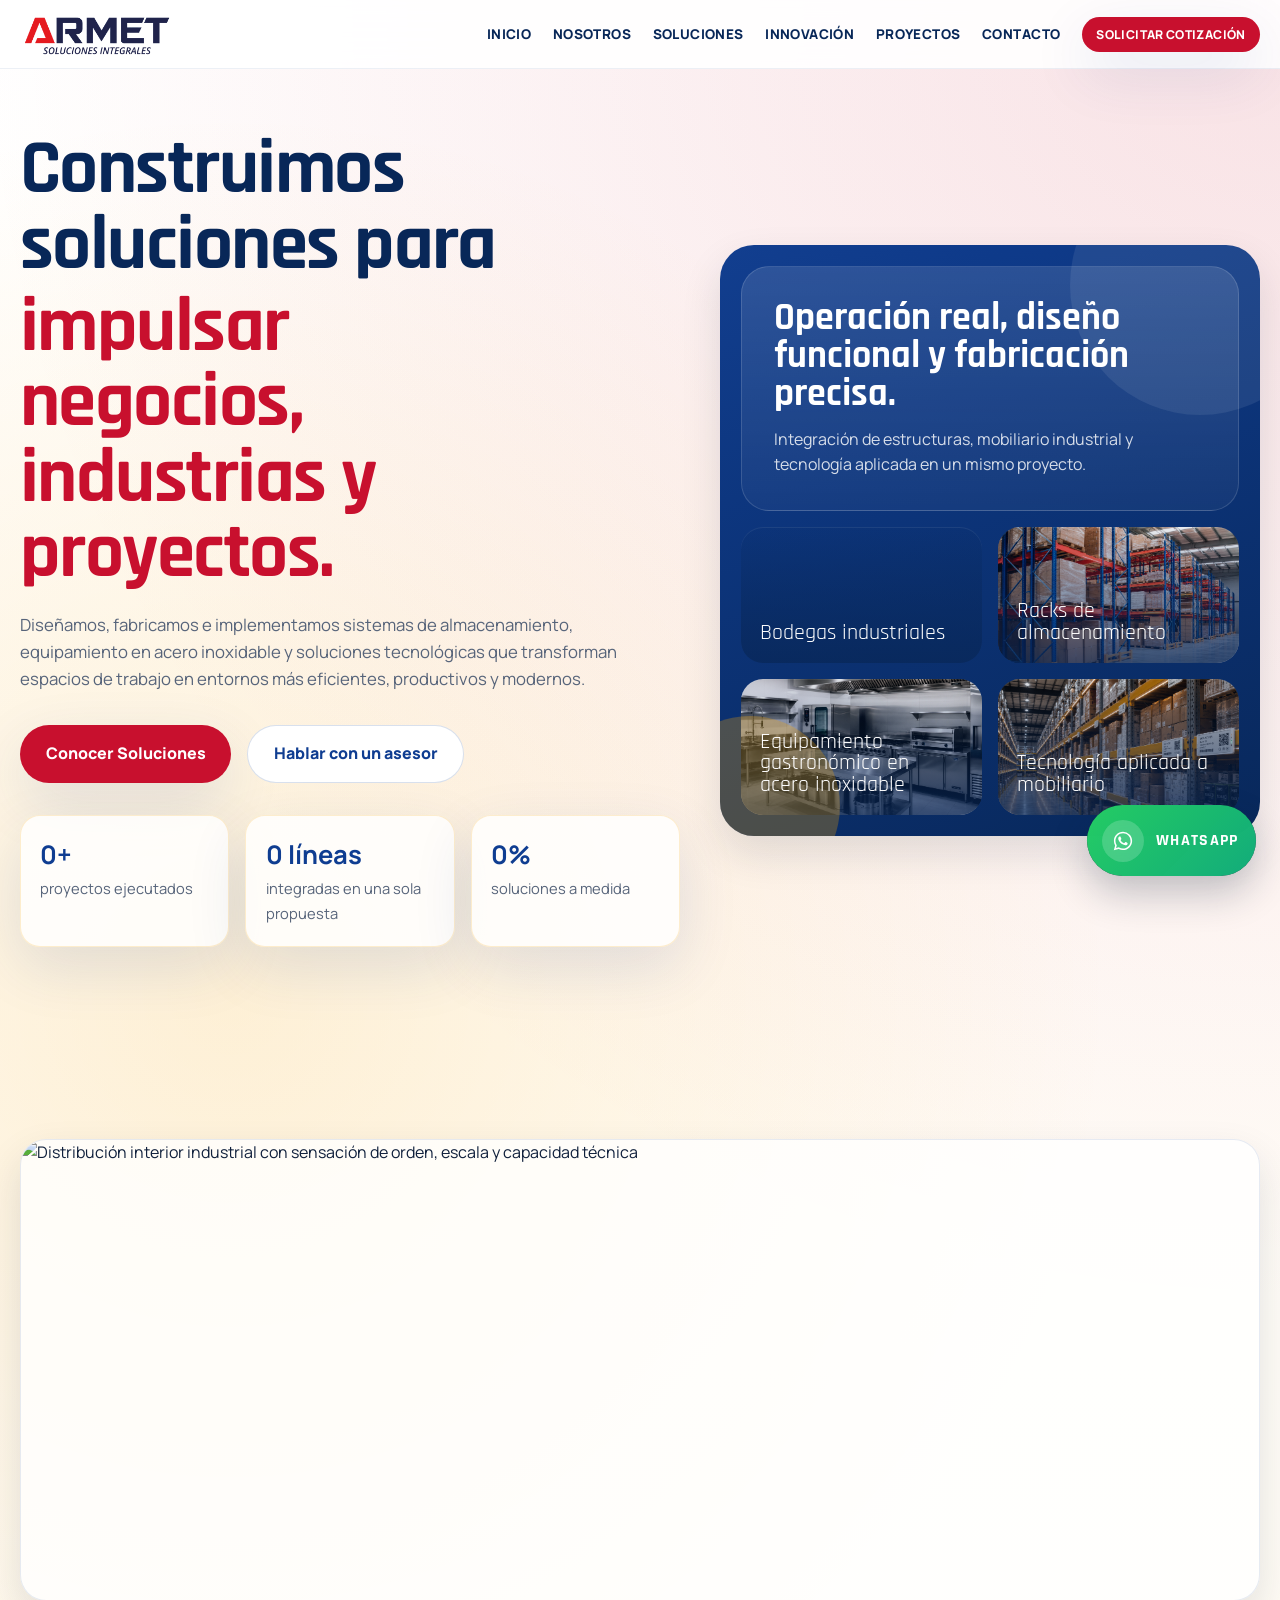
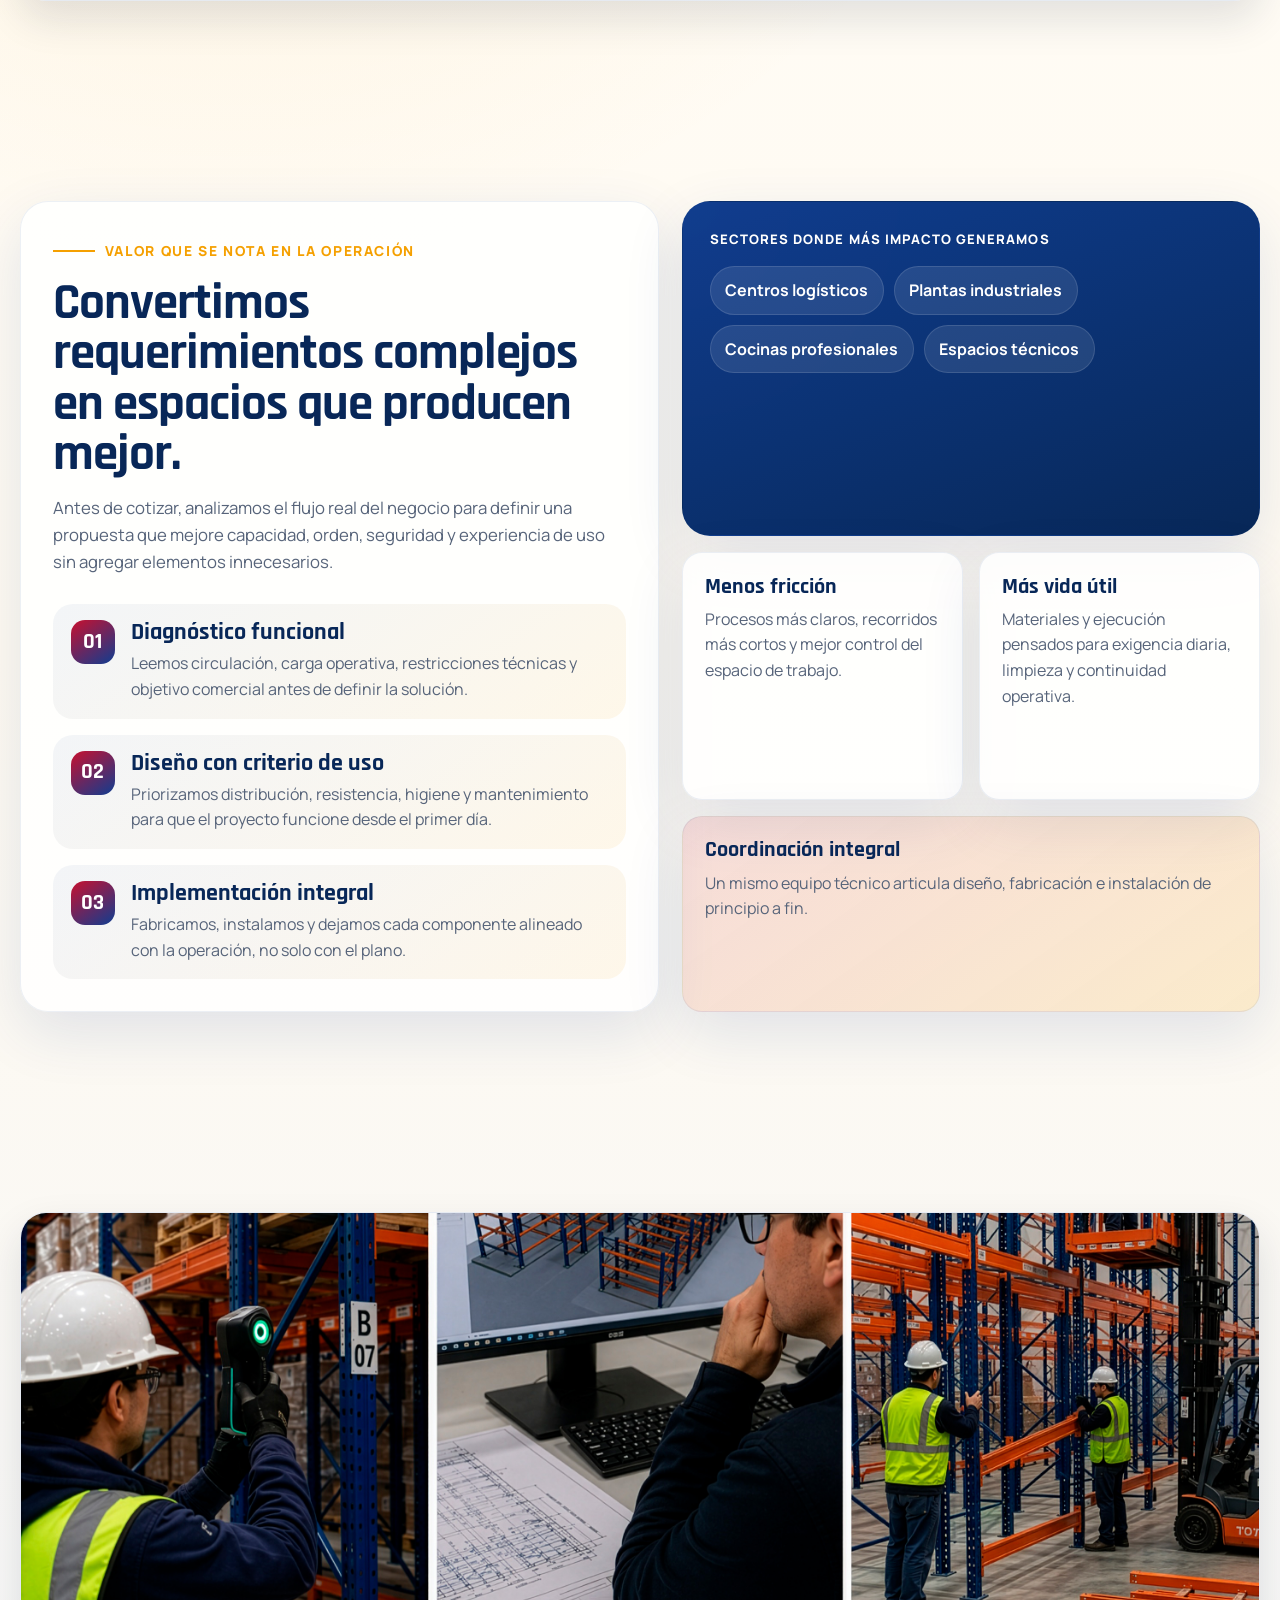
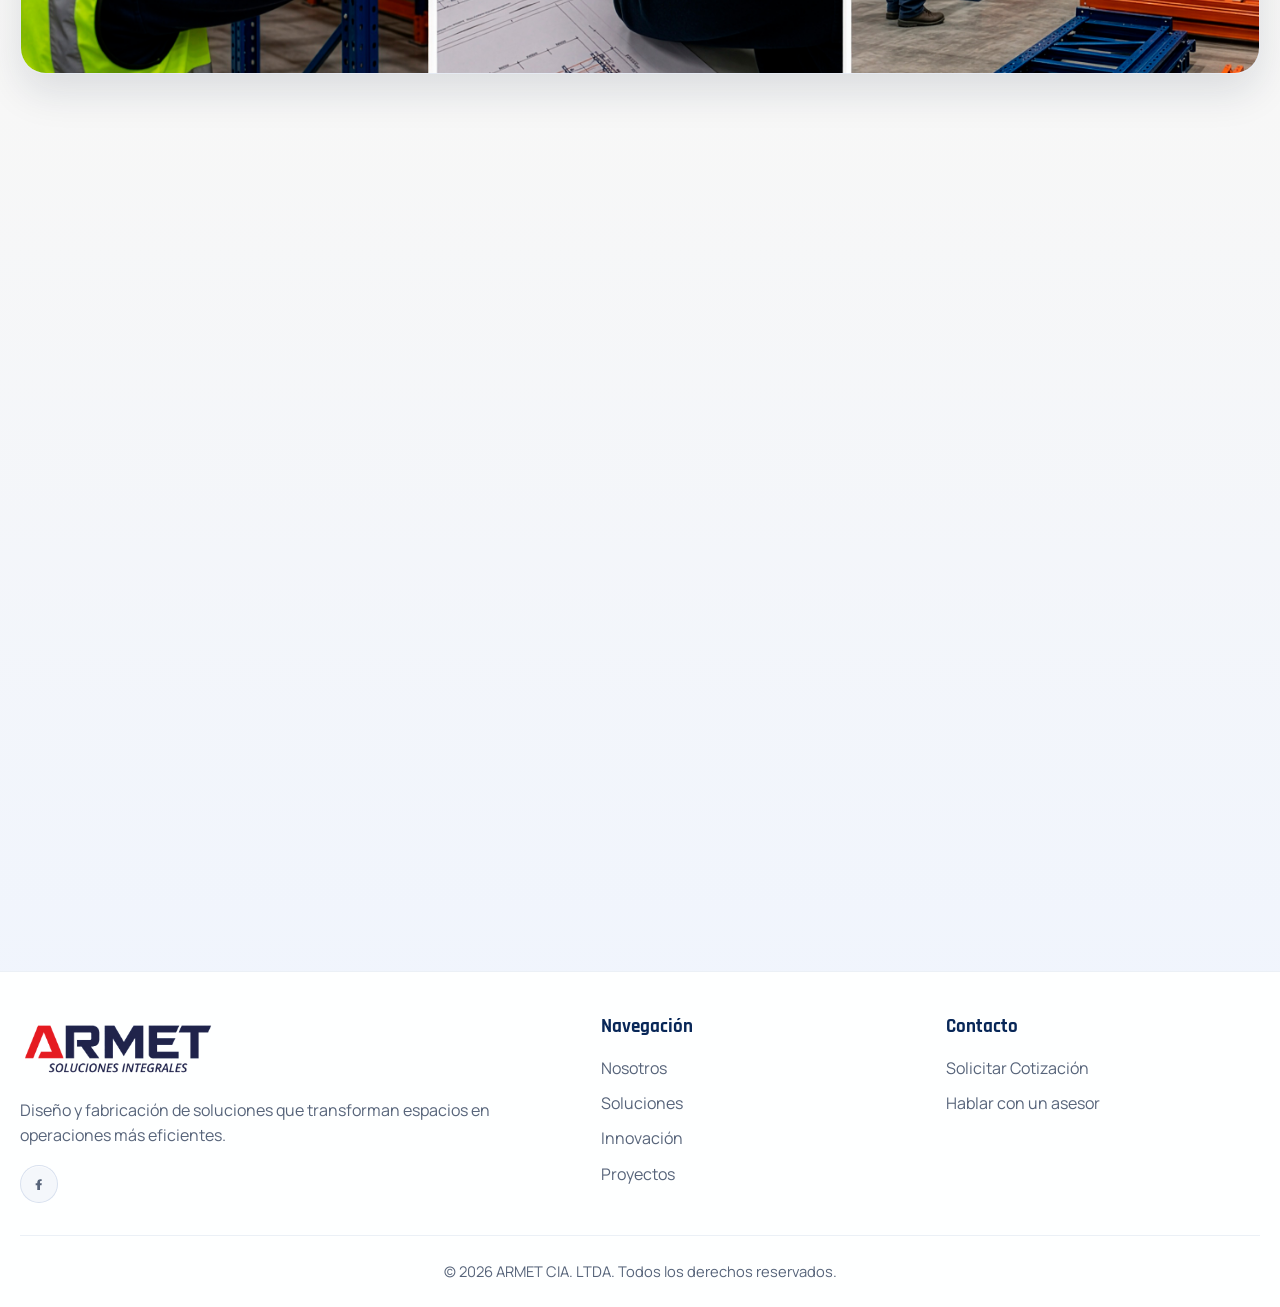
==== inicio/index.html @ e467735e "Move home to /inicio/ and redirect root - Move index.html to inicio/index.html (clean URL /inicio/) " ====
<!DOCTYPE html>
<html lang="es">
<head>
    <meta charset="UTF-8">
    <meta name="viewport" content="width=device-width, initial-scale=1.0">
    <meta name="description" content="ARMET CIA. LTDA. desarrolla soluciones integrales en metalmecánica, acero inoxidable, almacenamiento industrial y tecnología aplicada.">
    <title>ARMET CIA. LTDA. | Soluciones integrales para industria y negocios</title>
    <link rel="stylesheet" href="../css/styles.css?v=4">
    <link rel="preconnect" href="https://fonts.googleapis.com">
    <link rel="preconnect" href="https://fonts.gstatic.com" crossorigin>
    <link href="https://fonts.googleapis.com/css2?family=Manrope:wght@400;500;600;700;800&family=Rajdhani:wght@600;700&display=swap" rel="stylesheet">
</head>
<body>
    <nav class="navbar" id="navbar">
        <div class="container">
            <div class="nav-content">
                <a href="#inicio" class="logo-mark" aria-label="Ir al inicio de ARMET">
                    <img src="../logos/logotipo-armet-transparente.png" alt="Logo de ARMET" class="logo-image">
                </a>
                <button class="menu-toggle" id="menuToggle" aria-label="Abrir menú">
                    <span></span>
                    <span></span>
                    <span></span>
                </button>
                <ul class="nav-links" id="navLinks">
                    <li><a href="#inicio">Inicio</a></li>
                    <li><a href="../nosotros.html">Nosotros</a></li>
                    <li><a href="../soluciones.html">Soluciones</a></li>
                    <li><a href="../innovacion.html">Innovación</a></li>
                    <li><a href="../proyectos.html">Proyectos</a></li>
                    <li><a href="../contacto.html">Contacto</a></li>
                    <li><a href="../contacto.html" class="btn-contact">Solicitar Cotización</a></li>
                </ul>
            </div>
        </div>
    </nav>

    <main>
        <section class="hero" id="inicio">
            <div class="hero-grid container">
                <div class="hero-copy reveal-up">
                    <h1 class="hero-title">
                        <span class="hero-title-lead">Construimos soluciones para</span>
                        <span class="hero-title-detail">impulsar negocios, industrias y proyectos.</span>
                    </h1>
                    <p class="hero-subtitle">
                        Diseñamos, fabricamos e implementamos sistemas de almacenamiento, equipamiento en acero inoxidable y soluciones tecnológicas que transforman espacios de trabajo en entornos más eficientes, productivos y modernos.
                    </p>
                    <div class="hero-buttons">
                        <a href="../soluciones.html" class="btn btn-primary">Conocer Soluciones</a>
                        <a href="../contacto.html" class="btn btn-secondary">Hablar con un asesor</a>
                    </div>
                    <div class="hero-metrics">
                        <article class="metric-card">
                            <strong class="metric-value" data-target="120" data-prefix="" data-suffix="+">0+</strong>
                            <span>proyectos ejecutados</span>
                        </article>
                        <article class="metric-card">
                            <strong class="metric-value" data-target="4" data-prefix="" data-suffix=" líneas">0 líneas</strong>
                            <span>integradas en una sola propuesta</span>
                        </article>
                        <article class="metric-card">
                            <strong class="metric-value" data-target="100" data-prefix="" data-suffix="%">0%</strong>
                            <span>soluciones a medida</span>
                        </article>
                    </div>
                </div>
                <div class="hero-visual reveal-up">
                    <div class="hero-frame hero-frame-main">
                        <h2>Operación real, diseño funcional y fabricación precisa.</h2>
                        <p>Integración de estructuras, mobiliario industrial y tecnología aplicada en un mismo proyecto.</p>
                    </div>
                    <div class="hero-collage">
                        <article class="hero-card hero-card-image hero-card-bodega">
                            <span>Bodegas industriales</span>
                        </article>
                        <article class="hero-card hero-card-image hero-card-rack">
                            <span>Racks de almacenamiento</span>
                        </article>
                        <article class="hero-card hero-card-image hero-card-gastronomico">
                            <span>Equipamiento gastronómico en acero inoxidable</span>
                        </article>
                        <article class="hero-card hero-card-image hero-card-tecnologia">
                            <span>Tecnología aplicada a mobiliario</span>
                        </article>
                    </div>
                </div>
            </div>
        </section>

        <section class="section-shell">
            <div class="container">
                <figure class="content-image-band reveal-up">
                    <img src="../images home/distribucion-interior-industrial.jpg" alt="Distribución interior industrial con sensación de orden, escala y capacidad técnica">
                </figure>
            </div>
        </section>

        <section class="section-shell impact-section">
            <div class="container impact-layout">
                <div class="impact-copy reveal-up">
                    <p class="eyebrow">Valor que se nota en la operación</p>
                    <h2 class="section-title">Convertimos requerimientos complejos en espacios que producen mejor.</h2>
                    <p class="section-subtitle">
                        Antes de cotizar, analizamos el flujo real del negocio para definir una propuesta que mejore capacidad, orden, seguridad y experiencia de uso sin agregar elementos innecesarios.
                    </p>

                    <div class="impact-steps">
                        <article class="impact-step">
                            <span>01</span>
                            <div>
                                <h3>Diagnóstico funcional</h3>
                                <p>Leemos circulación, carga operativa, restricciones técnicas y objetivo comercial antes de definir la solución.</p>
                            </div>
                        </article>
                        <article class="impact-step">
                            <span>02</span>
                            <div>
                                <h3>Diseño con criterio de uso</h3>
                                <p>Priorizamos distribución, resistencia, higiene y mantenimiento para que el proyecto funcione desde el primer día.</p>
                            </div>
                        </article>
                        <article class="impact-step">
                            <span>03</span>
                            <div>
                                <h3>Implementación integral</h3>
                                <p>Fabricamos, instalamos y dejamos cada componente alineado con la operación, no solo con el plano.</p>
                            </div>
                        </article>
                    </div>
                </div>

                <div class="impact-panel reveal-up">
                    <div class="impact-panel-card impact-panel-main">
                        <p class="impact-kicker">Sectores donde más impacto generamos</p>
                        <div class="impact-tags">
                            <span>Centros logísticos</span>
                            <span>Plantas industriales</span>
                            <span>Cocinas profesionales</span>
                            <span>Espacios técnicos</span>
                        </div>
                    </div>

                    <div class="impact-mini-grid">
                        <article class="impact-mini-card">
                            <strong>Menos fricción</strong>
                            <p>Procesos más claros, recorridos más cortos y mejor control del espacio de trabajo.</p>
                        </article>
                        <article class="impact-mini-card">
                            <strong>Más vida útil</strong>
                            <p>Materiales y ejecución pensados para exigencia diaria, limpieza y continuidad operativa.</p>
                        </article>
                        <article class="impact-mini-card accent-card">
                            <strong>Coordinación integral</strong>
                            <p>Un mismo equipo técnico articula diseño, fabricación e instalación de principio a fin.</p>
                        </article>
                    </div>
                </div>
            </div>
        </section>

        <section class="section-shell">
            <div class="container">
                <figure class="content-image-band reveal-up">
                    <img src="../images home/proceso-tecnico.jpg" alt="Secuencia visual del proceso técnico con levantamiento, diseño e instalación industrial">
                </figure>
            </div>
        </section>

        <section class="contact" id="contacto">
            <div class="container contact-layout">
                <div class="contact-panel reveal-up">
                    <p class="eyebrow light">Contacto</p>
                    <h2 class="section-title light">Solicita una cotización para tu proyecto.</h2>
                    <div class="contact-items">
                        <div class="contact-item">
                            <strong>Asesoría técnica</strong>
                            <span>Levantamiento, propuesta y acompañamiento especializado.</span>
                        </div>
                        <div class="contact-item">
                            <strong>Correo</strong>
                            <a href="mailto:facturacion@armetpro.com">facturacion@armetpro.com</a>
                        </div>
                        <div class="contact-item">
                            <strong>Celular</strong>
                            <span>+593 98 284 6567 | Lun a Vie, 08:00 - 18:00</span>
                        </div>
                    </div>
                </div>
                <form class="contact-form reveal-up" id="contactForm" data-recipient-email="facturacion@armetpro.com">
                    <div class="form-group">
                        <input type="text" id="name" name="name" placeholder="Nombre completo" required>
                    </div>
                    <div class="form-group">
                        <input type="email" id="email" name="email" placeholder="Correo corporativo" required>
                    </div>
                    <div class="form-group">
                        <input type="text" id="company" name="company" placeholder="Empresa o industria" required>
                    </div>
                    <div class="form-group">
                        <select id="service" name="service" required>
                            <option value="">Tipo de solución requerida</option>
                            <option value="metalmecanica">Metalmecánica industrial</option>
                            <option value="acero">Acero inoxidable</option>
                            <option value="almacenamiento">Almacenamiento industrial</option>
                            <option value="tecnologia">Tecnología aplicada</option>
                            <option value="integral">Proyecto integral</option>
                        </select>
                    </div>
                    <div class="form-group">
                        <textarea id="message" name="message" rows="5" placeholder="Cuéntanos qué necesitas optimizar en tu operación" required></textarea>
                    </div>
                    <button type="submit" class="btn btn-primary btn-full">Solicitar Cotización</button>
                </form>
            </div>
        </section>
    </main>

    <footer class="footer">
        <div class="container footer-content">
            <div>
                <a href="../inicio/" class="logo-mark footer-logo" aria-label="Ir al inicio de ARMET">
                    <img src="../logos/logotipo-armet-transparente.png" alt="Logo de ARMET" class="logo-image logo-image-footer">
                </a>
                <p>Diseño y fabricación de soluciones que transforman espacios en operaciones más eficientes.</p>
                <div class="footer-socials" aria-label="Redes sociales ARMET">
                    <a class="footer-social" aria-label="Facebook" title="Facebook" href="https://www.facebook.com/profile.php?id=61558070046248" target="_blank" rel="noopener noreferrer">
                        <svg viewBox="0 0 24 24" aria-hidden="true"><path d="M13.5 21v-7h2.3l.4-3h-2.7V9.1c0-.9.3-1.6 1.6-1.6H16V4.8c-.3 0-.9-.1-1.8-.1-3 0-4.8 1.8-4.8 5.1V11H7v3h2.4v7h4.1Z"/></svg>
                    </a>
                </div>
            </div>
            <div>
                <h4>Navegación</h4>
                <ul>
                    <li><a href="../nosotros.html">Nosotros</a></li>
                    <li><a href="../soluciones.html">Soluciones</a></li>
                    <li><a href="../innovacion.html">Innovación</a></li>
                    <li><a href="../proyectos.html">Proyectos</a></li>
                </ul>
            </div>
            <div>
                <h4>Contacto</h4>
                <ul>
                    <li><a href="../contacto.html">Solicitar Cotización</a></li>
                    <li><a href="../contacto.html">Hablar con un asesor</a></li>
                </ul>
            </div>
        </div>
        <div class="container footer-bottom">
            <p>© 2026 ARMET CIA. LTDA. Todos los derechos reservados.</p>
        </div>
    </footer>

    <a href="https://wa.me/593982846567?text=Hola%20ARMET,%20quiero%20m%C3%A1s%20informaci%C3%B3n." class="whatsapp-float" aria-label="Escribir a ARMET por WhatsApp" target="_blank" rel="noopener noreferrer">
        <span class="whatsapp-float__icon" aria-hidden="true">
            <svg viewBox="0 0 24 24"><path d="M19.05 4.94A9.9 9.9 0 0 0 12.02 2C6.54 2 2.08 6.45 2.08 11.93c0 1.75.46 3.47 1.34 4.98L2 22l5.23-1.37a9.9 9.9 0 0 0 4.78 1.22h.01c5.48 0 9.94-4.46 9.94-9.94 0-2.66-1.03-5.16-2.91-6.97Zm-7.03 15.23h-.01a8.23 8.23 0 0 1-4.2-1.15l-.3-.18-3.1.81.83-3.02-.2-.31a8.24 8.24 0 0 1-1.28-4.39c0-4.56 3.71-8.27 8.28-8.27 2.2 0 4.26.85 5.81 2.4a8.15 8.15 0 0 1 2.42 5.87c0 4.57-3.72 8.28-8.25 8.28Zm4.54-6.19c-.25-.13-1.47-.73-1.7-.81-.23-.08-.4-.12-.56.12-.17.25-.65.81-.8.98-.15.17-.3.19-.56.06-.25-.13-1.08-.4-2.06-1.27-.76-.68-1.27-1.52-1.42-1.78-.15-.25-.02-.39.11-.52.11-.11.25-.29.38-.44.12-.15.17-.25.25-.42.08-.17.04-.31-.02-.44-.06-.12-.56-1.35-.77-1.86-.2-.48-.41-.41-.56-.42h-.48c-.17 0-.44.06-.67.31-.23.25-.88.86-.88 2.1 0 1.23.9 2.43 1.02 2.6.13.17 1.76 2.68 4.27 3.76.6.26 1.07.42 1.44.54.61.19 1.16.16 1.6.1.49-.07 1.47-.6 1.68-1.17.21-.58.21-1.08.15-1.18-.06-.1-.23-.17-.48-.29Z"/></svg>
        </span>
        <span class="whatsapp-float__label">WhatsApp</span>
    </a>

    <script src="../js/script.js"></script>
</body>
</html>
---- css/styles.css ----
:root {
    --primary-red: #c8102e;
    --primary-red-dark: #941125;
    --primary-blue: #0f3d91;
    --primary-blue-dark: #082758;
    --accent-gold: #f5a000;
    --accent-gold-soft: #ffd167;
    --white: #ffffff;
    --ice: #f5f8ff;
    --surface: #fff4da;
    --line: #d8e0ef;
    --text-main: #10203c;
    --text-soft: #57647a;
    --shadow-soft: 0 20px 60px rgba(15, 61, 145, 0.12);
    --shadow-card: 0 18px 40px rgba(16, 32, 60, 0.12);
    --radius-xl: 28px;
    --radius-lg: 20px;
    --radius-md: 14px;
    --max-width: 1240px;
    --transition: 220ms ease;
}

* {
    box-sizing: border-box;
    margin: 0;
    padding: 0;
}

html {
    scroll-behavior: smooth;
}

body {
    font-family: 'Manrope', sans-serif;
    color: var(--text-main);
    background:
        radial-gradient(circle at top right, rgba(200, 16, 46, 0.12), transparent 28%),
        radial-gradient(circle at 18% 22%, rgba(245, 160, 0, 0.14), transparent 24%),
        linear-gradient(180deg, #ffffff 0%, #fffaf0 50%, #eef4ff 100%);
    line-height: 1.6;
    overflow-x: hidden;
}

a {
    color: inherit;
    text-decoration: none;
}

button,
input,
select,
textarea {
    font: inherit;
}

ul {
    list-style: none;
}

.container {
    width: min(var(--max-width), calc(100% - 2.5rem));
    margin: 0 auto;
}

.navbar {
    position: sticky;
    top: 0;
    z-index: 1000;
    background: rgba(255, 255, 255, 0.9);
    backdrop-filter: blur(16px);
    border-bottom: 1px solid rgba(15, 61, 145, 0.08);
    transition: box-shadow var(--transition), background var(--transition);
}

.navbar.scrolled {
    box-shadow: 0 12px 30px rgba(8, 39, 88, 0.08);
}

.nav-content {
    display: flex;
    align-items: center;
    justify-content: space-between;
    padding: 0.45rem 0;
    gap: 2rem;
}

.logo-mark {
    display: inline-flex;
    align-items: center;
    flex-shrink: 0;
    overflow: visible;
}

.logo-image {
    display: block;
    width: 154px;
    height: 54px;
    object-fit: contain;
    object-position: center;
    margin: 0;
}

.nav-links {
    display: flex;
    align-items: center;
    gap: 1.35rem;
}

.nav-links a {
    font-size: 0.84rem;
    font-weight: 800;
    color: var(--primary-blue-dark);
    text-transform: uppercase;
    letter-spacing: 0.03em;
    line-height: 1.1;
}

.nav-links a:hover {
    color: var(--primary-blue);
}

.btn-contact {
    padding: 0.56rem 0.9rem;
    background: var(--primary-red);
    color: var(--white) !important;
    border-radius: 999px;
    box-shadow: var(--shadow-soft);
    font-size: 0.76rem !important;
}

.btn-contact:hover {
    background: var(--primary-red-dark);
}

.menu-toggle {
    display: none;
    border: 0;
    background: transparent;
    cursor: pointer;
    padding: 0.3rem;
}

.menu-toggle span {
    display: block;
    width: 26px;
    height: 2px;
    margin: 5px 0;
    background: var(--primary-blue-dark);
    transition: transform var(--transition), opacity var(--transition);
}

.hero {
    padding: 4rem 0 5rem;
}

.page-hero {
    padding: 5rem 0 2rem;
}

.page-hero-grid {
    display: grid;
    grid-template-columns: minmax(0, 1fr) minmax(280px, 0.5fr);
    gap: 1.5rem;
    align-items: center;
}

.page-hero-text {
    max-width: 62ch;
    color: var(--text-soft);
    font-size: 1.08rem;
}

.page-hero-aside {
    display: flex;
    justify-content: flex-end;
}

.page-badge-card {
    max-width: 320px;
    padding: 1.5rem;
    border-radius: var(--radius-xl);
    background: linear-gradient(155deg, var(--primary-blue-dark), var(--primary-blue));
    color: var(--white);
    box-shadow: var(--shadow-card);
}

.page-badge-card strong {
    display: block;
    margin-bottom: 0.6rem;
    font-family: 'Rajdhani', sans-serif;
    font-size: 1.5rem;
    line-height: 1;
}

.page-badge-card span {
    color: rgba(255, 255, 255, 0.84);
}

.about-standalone {
    padding-top: 2.5rem;
}

.values-grid {
    display: grid;
    grid-template-columns: repeat(3, minmax(0, 1fr));
    gap: 1.2rem;
}

.business-grid {
    display: grid;
    gap: 1.4rem;
}

.business-card {
    display: grid;
    grid-template-columns: minmax(280px, 0.9fr) minmax(0, 1.1fr);
    gap: 1.3rem;
    align-items: stretch;
    padding: 1.2rem;
    border-radius: var(--radius-xl);
    background: rgba(255, 255, 255, 0.82);
    border: 1px solid rgba(15, 61, 145, 0.08);
    box-shadow: var(--shadow-soft);
}

.business-media {
    min-height: 280px;
    border-radius: 22px;
    background-size: cover;
    background-position: center;
    position: relative;
    overflow: hidden;
}

.business-media::before {
    content: '';
    position: absolute;
    inset: 0;
    background: linear-gradient(180deg, rgba(8, 39, 88, 0.06), rgba(8, 39, 88, 0.68));
}

.business-media-almacenaje {
    background-image: url('../images home/bodegaje-industrial.jpg');
}

.business-media-gastro {
    background-image: url('../images home/equipamiento-gastronomico.jpg');
}

.business-media-tech {
    display: flex;
    align-items: flex-end;
    padding: 1.4rem;
    background:
        linear-gradient(160deg, rgba(15, 61, 145, 0.94), rgba(8, 39, 88, 0.96)),
        radial-gradient(circle at top left, rgba(245, 160, 0, 0.24), transparent 35%),
        var(--primary-blue-dark);
}

.business-media-tech span {
    position: relative;
    z-index: 1;
    color: var(--white);
    font-family: 'Rajdhani', sans-serif;
    font-size: 1.8rem;
    line-height: 1;
}

.business-copy {
    padding: 1rem 0.4rem;
}

.business-copy h2 {
    font-family: 'Rajdhani', sans-serif;
    font-size: 2.2rem;
    line-height: 0.98;
    color: var(--primary-blue-dark);
    margin-bottom: 0.9rem;
}

.business-copy p {
    color: var(--text-soft);
}

.detail-label {
    margin-top: 1rem;
    margin-bottom: 0.3rem;
    font-size: 0.82rem;
    font-weight: 800;
    letter-spacing: 0.08em;
    text-transform: uppercase;
    color: var(--primary-red);
}

.detail-text {
    color: var(--text-main);
    font-weight: 600;
}

.business-message {
    margin-top: 0.2rem;
    padding: 0.95rem 1rem;
    border-radius: 16px;
    background: linear-gradient(145deg, rgba(15, 61, 145, 0.08), rgba(200, 16, 46, 0.08));
    color: var(--primary-blue-dark);
    font-weight: 800;
}

.business-list {
    display: grid;
    grid-template-columns: repeat(2, minmax(0, 1fr));
    gap: 0.8rem 1rem;
    margin-top: 1.2rem;
}

.business-list li {
    position: relative;
    padding-left: 1rem;
    color: var(--text-main);
    font-weight: 700;
}

.business-list li::before {
    content: '';
    position: absolute;
    left: 0;
    top: 0.62rem;
    width: 7px;
    height: 7px;
    border-radius: 999px;
    background: var(--primary-red);
}

.process-section {
    background: linear-gradient(180deg, rgba(255, 250, 240, 0.9), rgba(238, 244, 255, 0.9));
}

.process-layout {
    display: grid;
    grid-template-columns: minmax(0, 0.9fr) minmax(0, 1.1fr);
    gap: 1.4rem;
    align-items: start;
}

.process-timeline {
    display: grid;
    grid-template-columns: repeat(2, minmax(0, 1fr));
    gap: 1rem;
}

.process-line-item {
    display: grid;
    grid-template-columns: auto 1fr;
    gap: 0.9rem;
    align-items: center;
    padding: 1rem 1.1rem;
    border-radius: 18px;
    background: rgba(255, 255, 255, 0.82);
    border: 1px solid rgba(15, 61, 145, 0.08);
    box-shadow: var(--shadow-soft);
}

.process-line-item span {
    width: 42px;
    height: 42px;
    display: grid;
    place-items: center;
    border-radius: 14px;
    background: linear-gradient(145deg, var(--primary-red), var(--primary-blue));
    color: var(--white);
    font-family: 'Rajdhani', sans-serif;
    font-size: 1.4rem;
    font-weight: 700;
}

.process-line-item p {
    color: var(--text-main);
    font-weight: 700;
}

.impact-section {
    padding-top: 1rem;
    padding-bottom: 4.5rem;
}

.impact-layout {
    display: grid;
    grid-template-columns: minmax(0, 1.05fr) minmax(320px, 0.95fr);
    gap: 1.4rem;
    align-items: stretch;
}

.impact-copy,
.impact-panel-card,
.impact-mini-card {
    background: rgba(255, 255, 255, 0.84);
    border: 1px solid rgba(15, 61, 145, 0.08);
    box-shadow: var(--shadow-soft);
}

.impact-copy {
    padding: 2rem;
    border-radius: var(--radius-xl);
}

.impact-copy .section-subtitle {
    max-width: 58ch;
}

.impact-steps {
    display: grid;
    gap: 1rem;
    margin-top: 1.8rem;
}

.impact-step {
    display: grid;
    grid-template-columns: auto 1fr;
    gap: 1rem;
    align-items: start;
    padding: 1rem 1.1rem;
    border-radius: 20px;
    background: linear-gradient(145deg, rgba(15, 61, 145, 0.05), rgba(245, 160, 0, 0.08));
}

.impact-step span {
    width: 44px;
    height: 44px;
    display: grid;
    place-items: center;
    border-radius: 14px;
    background: linear-gradient(145deg, var(--primary-red), var(--primary-blue));
    color: var(--white);
    font-family: 'Rajdhani', sans-serif;
    font-size: 1.35rem;
    font-weight: 700;
}

.impact-step h3 {
    font-family: 'Rajdhani', sans-serif;
    font-size: 1.5rem;
    line-height: 1;
    color: var(--primary-blue-dark);
    margin-bottom: 0.45rem;
}

.impact-step p,
.impact-panel-main p,
.impact-mini-card p {
    color: var(--text-soft);
}

.impact-panel {
    display: grid;
    gap: 1rem;
}

.impact-panel-card {
    padding: 1.7rem;
    border-radius: var(--radius-xl);
}

.impact-panel-main {
    background:
        linear-gradient(160deg, rgba(15, 61, 145, 0.96), rgba(8, 39, 88, 0.96)),
        radial-gradient(circle at top left, rgba(245, 160, 0, 0.24), transparent 35%),
        var(--primary-blue-dark);
    color: var(--white);
}

.impact-kicker {
    font-size: 0.82rem;
    font-weight: 800;
    text-transform: uppercase;
    letter-spacing: 0.08em;
    color: #ffffff !important;
    opacity: 1;
    text-shadow: 0 1px 0 rgba(0, 0, 0, 0.08);
    margin-bottom: 1rem;
}

.impact-tags {
    display: flex;
    flex-wrap: wrap;
    gap: 0.65rem;
}

.impact-tags span {
    display: inline-flex;
    align-items: center;
    justify-content: center;
    padding: 0.65rem 0.9rem;
    border-radius: 999px;
    background: rgba(255, 255, 255, 0.1);
    border: 1px solid rgba(255, 255, 255, 0.12);
    color: var(--white);
    font-weight: 700;
}

.impact-mini-grid {
    display: grid;
    grid-template-columns: 1fr 1fr;
    gap: 1rem;
}

.impact-mini-card {
    padding: 1.4rem;
    border-radius: var(--radius-lg);
}

.impact-mini-card strong {
    display: block;
    margin-bottom: 0.55rem;
    font-family: 'Rajdhani', sans-serif;
    font-size: 1.4rem;
    line-height: 1;
    color: var(--primary-blue-dark);
}

.impact-mini-card.accent-card {
    grid-column: 1 / -1;
    background: linear-gradient(145deg, rgba(200, 16, 46, 0.12), rgba(245, 160, 0, 0.16));
}

.hero-grid {
    display: grid;
    grid-template-columns: minmax(0, 1.1fr) minmax(360px, 0.9fr);
    gap: 2.5rem;
    align-items: center;
}

.eyebrow {
    display: inline-flex;
    align-items: center;
    gap: 0.6rem;
    margin-bottom: 1rem;
    color: var(--accent-gold);
    font-size: 0.86rem;
    text-transform: uppercase;
    letter-spacing: 0.12em;
    font-weight: 800;
}

.eyebrow::before {
    content: '';
    width: 42px;
    height: 2px;
    background: currentColor;
}

.eyebrow.light {
    color: rgba(255, 255, 255, 0.85);
}

.hero-title,
.section-title {
    font-family: 'Rajdhani', sans-serif;
    font-weight: 700;
    line-height: 0.98;
    letter-spacing: -0.02em;
}

.hero-title-lead,
.hero-title-detail {
    display: block;
}

.hero-title-detail {
    margin-top: 0.45rem;
    max-width: 12ch;
    color: var(--primary-red);
}

.hero-title {
    font-size: clamp(3rem, 6vw, 5.6rem);
    max-width: 12ch;
    margin-bottom: 1.25rem;
    color: var(--primary-blue-dark);
}

.hero-subtitle,
.section-subtitle,
.about-copy p,
.innovation-text,
.contact-lead,
.project-content p,
.solution-card p {
    color: var(--text-soft);
    font-size: 1.05rem;
}

.hero-subtitle {
    max-width: 62ch;
    margin-bottom: 2rem;
}

.hero-buttons {
    display: flex;
    flex-wrap: wrap;
    gap: 1rem;
    margin-bottom: 2rem;
}

.btn {
    display: inline-flex;
    align-items: center;
    justify-content: center;
    min-height: 54px;
    padding: 0.95rem 1.6rem;
    border-radius: 999px;
    font-weight: 800;
    transition: transform var(--transition), box-shadow var(--transition), background var(--transition), color var(--transition);
}

.btn:hover {
    transform: translateY(-2px);
}

.btn-primary {
    background: var(--primary-red);
    color: var(--white);
    box-shadow: var(--shadow-soft);
    border: 0;
}

.btn-primary:hover {
    background: var(--primary-red-dark);
}

.btn-secondary {
    background: var(--white);
    color: var(--primary-blue);
    border: 1px solid rgba(15, 61, 145, 0.16);
}

.hero-metrics {
    display: grid;
    grid-template-columns: repeat(3, minmax(0, 1fr));
    gap: 1rem;
}

.metric-card {
    padding: 1.2rem;
    border-radius: var(--radius-lg);
    background: rgba(255, 255, 255, 0.84);
    border: 1px solid rgba(245, 160, 0, 0.18);
    box-shadow: var(--shadow-soft);
    transition: transform var(--transition), box-shadow var(--transition), border-color var(--transition);
}

.metric-card strong {
    display: block;
    font-size: 1.6rem;
    color: var(--primary-blue);
    transition: letter-spacing 180ms ease, opacity 180ms ease;
}

.metric-card span {
    color: var(--text-soft);
    font-size: 0.92rem;
}

.metric-card.is-rolling {
    transform: translateY(-2px);
    border-color: rgba(15, 61, 145, 0.18);
    box-shadow: 0 22px 40px rgba(15, 61, 145, 0.14);
}

.metric-card.is-rolling strong {
    letter-spacing: 0.04em;
    opacity: 0.96;
}

.metric-card.is-settled {
    border-color: rgba(245, 160, 0, 0.26);
}

.hero-visual {
    position: relative;
    padding: 1.3rem;
    border-radius: 34px;
    background:
        linear-gradient(160deg, rgba(15, 61, 145, 0.96), rgba(8, 39, 88, 0.96)),
        radial-gradient(circle at top left, rgba(245, 160, 0, 0.32), transparent 34%),
        var(--primary-blue);
    box-shadow: var(--shadow-card);
    overflow: hidden;
}

.hero-visual::before,
.hero-visual::after {
    content: '';
    position: absolute;
    border-radius: 50%;
    pointer-events: none;
}

.hero-visual::before {
    width: 260px;
    height: 260px;
    background: rgba(255, 255, 255, 0.08);
    top: -90px;
    right: -70px;
}

.hero-visual::after {
    width: 180px;
    height: 180px;
    background: rgba(245, 160, 0, 0.28);
    left: -60px;
    bottom: -60px;
}

.hero-frame {
    position: relative;
    padding: 2rem;
    border-radius: 28px;
    background: linear-gradient(180deg, rgba(255, 255, 255, 0.12), rgba(255, 255, 255, 0.04));
    border: 1px solid rgba(255, 255, 255, 0.14);
    margin-bottom: 1rem;
}

.frame-tag {
    display: inline-block;
    margin-bottom: 1rem;
    padding: 0.45rem 0.9rem;
    border-radius: 999px;
    background: rgba(245, 160, 0, 0.22);
    color: rgba(255, 255, 255, 0.92);
    font-size: 0.82rem;
    text-transform: uppercase;
    letter-spacing: 0.09em;
}

.hero-frame h2 {
    font-family: 'Rajdhani', sans-serif;
    font-size: clamp(2rem, 3vw, 2.8rem);
    line-height: 1;
    color: var(--white);
    margin-bottom: 0.8rem;
}

.hero-frame p {
    color: rgba(255, 255, 255, 0.82);
}

.hero-collage {
    display: grid;
    grid-template-columns: repeat(2, minmax(0, 1fr));
    gap: 1rem;
}

.hero-card {
    min-height: 136px;
    padding: 1.2rem;
    display: flex;
    align-items: end;
    position: relative;
    border-radius: 22px;
    font-family: 'Rajdhani', sans-serif;
    font-size: 1.35rem;
    line-height: 1;
    overflow: hidden;
    box-shadow: inset 0 1px 0 rgba(255, 255, 255, 0.08);
}

.hero-card span {
    position: relative;
    z-index: 1;
}

.hero-card-image {
    color: var(--white);
    background-size: cover;
    background-position: center;
}

.hero-card-image::before {
    content: '';
    position: absolute;
    inset: 0;
    background: linear-gradient(180deg, rgba(8, 39, 88, 0.08), rgba(8, 39, 88, 0.76));
}

.hero-card-bodega {
    background-image: url('../images home/soluciones-de-bodegaje.jpg');
}

.hero-card-rack {
    background-image: url('../images home/rack-de-almacenamiento.jpg');
}

.hero-card-gastronomico {
    background-image: url('../images home/equipamiento-gastronomico.jpg');
}

.hero-card-tecnologia {
    background-image: url('../images home/tecnologia-aplicada-mobiliario.png');
}

.tone-blue {
    background: linear-gradient(145deg, #194fb5, #0c2e6c);
    color: var(--white);
}

.tone-white {
    background: linear-gradient(145deg, #fffaf0, #ffd167);
    color: var(--primary-blue-dark);
}

.tone-red {
    background: linear-gradient(145deg, #ff1831, #c8102e);
    color: var(--white);
}

.tone-navy {
    background: linear-gradient(145deg, #10203c, #0a1323);
    color: var(--white);
}

.section-shell {
    padding: 5.5rem 0;
}

.image-placeholder-band {
    display: grid;
    gap: 0.45rem;
    justify-items: center;
    align-content: center;
    width: 100%;
    margin: 1.5rem 0;
    padding: 1.15rem 1.25rem;
    border-radius: 22px;
    border: 2px dashed rgba(16, 32, 60, 0.28);
    background: linear-gradient(180deg, #ffd85a 0%, #f5b400 100%);
    color: var(--primary-blue-dark);
    box-shadow: 0 16px 34px rgba(245, 160, 0, 0.2);
    text-align: center;
}

.image-placeholder-band--full {
    grid-column: 1 / -1;
}

.image-placeholder-band--media {
    min-height: 100%;
    height: 100%;
    margin: 0;
    border-radius: inherit;
    position: relative;
    z-index: 1;
}

.image-placeholder-label {
    font-family: 'Rajdhani', sans-serif;
    font-size: 1.05rem;
    font-weight: 800;
    letter-spacing: 0.14em;
    text-transform: uppercase;
}

.image-placeholder-reference {
    max-width: 62ch;
    font-size: 0.95rem;
    font-weight: 700;
    line-height: 1.45;
}

.content-image-band {
    margin: 1.5rem 0;
    border-radius: 26px;
    overflow: hidden;
    border: 1px solid rgba(15, 61, 145, 0.1);
    box-shadow: var(--shadow-card);
    background: rgba(255, 255, 255, 0.78);
}

.content-image-band img {
    display: block;
    width: 100%;
    height: clamp(280px, 42vw, 460px);
    object-fit: cover;
    object-position: center;
}

.content-image-band.content-image-band--contain img {
    height: auto;
    object-fit: contain;
    background: rgba(255, 255, 255, 0.94);
}

.section-header {
    margin-bottom: 2rem;
}

.section-title {
    font-size: clamp(2.2rem, 4vw, 4rem);
    color: var(--primary-blue-dark);
    margin-bottom: 1rem;
}

.section-title.light {
    color: var(--white);
}

.about-grid {
    display: grid;
    grid-template-columns: 1.05fr 1fr 0.8fr;
    gap: 1.5rem;
    align-items: stretch;
}

.about-copy,
.about-panel,
.solution-card,
.project-card,
.contact-form {
    background: rgba(255, 255, 255, 0.82);
    border: 1px solid rgba(15, 61, 145, 0.08);
    backdrop-filter: blur(10px);
    box-shadow: var(--shadow-soft);
}

.about-copy,
.about-panel {
    border-radius: var(--radius-xl);
    padding: 2rem;
}

.about-copy p + p {
    margin-top: 1rem;
}

.about-panel {
    position: relative;
    overflow: hidden;
}

.about-stripe {
    position: absolute;
    inset: 0 auto 0 0;
    width: 10px;
    background: linear-gradient(180deg, var(--primary-red), var(--accent-gold), var(--primary-blue));
}

.about-list {
    display: grid;
    gap: 1rem;
    padding-left: 1rem;
}

.about-list li {
    position: relative;
    padding-left: 1.2rem;
    color: var(--text-main);
    font-weight: 700;
}

.about-list li::before {
    content: '';
    position: absolute;
    left: 0;
    top: 0.65rem;
    width: 8px;
    height: 8px;
    border-radius: 999px;
    background: var(--accent-gold);
}

.solutions-grid {
    display: grid;
    grid-template-columns: repeat(4, minmax(0, 1fr));
    gap: 1.2rem;
}

.projects-grid {
    display: grid;
    grid-template-columns: repeat(3, minmax(0, 1fr));
    gap: 1.2rem;
}

.solution-card,
.project-card {
    border-radius: var(--radius-xl);
    padding: 1.8rem;
    transition: transform var(--transition), box-shadow var(--transition);
}

.solution-card:hover,
.project-card:hover {
    transform: translateY(-6px);
    box-shadow: var(--shadow-card);
}

.solution-icon {
    width: 58px;
    height: 58px;
    display: grid;
    place-items: center;
    border-radius: 18px;
    background: linear-gradient(145deg, rgba(245, 160, 0, 0.18), rgba(15, 61, 145, 0.12));
    color: var(--primary-red);
    font-family: 'Rajdhani', sans-serif;
    font-size: 1.45rem;
    font-weight: 700;
    margin-bottom: 1rem;
}

.solution-card h3,
.project-content h3,
.process-step h3 {
    font-family: 'Rajdhani', sans-serif;
    font-size: 1.7rem;
    line-height: 1;
    margin-bottom: 0.75rem;
    color: var(--primary-blue-dark);
}

.innovation {
    padding: 5.5rem 0;
    background:
    linear-gradient(135deg, rgba(200, 16, 46, 0.95), rgba(245, 160, 0, 0.85), rgba(15, 61, 145, 0.96)),
        var(--primary-blue);
}

.innovation-grid {
    display: grid;
    grid-template-columns: 0.95fr 1.05fr;
    gap: 2rem;
    align-items: start;
}

.innovation-text {
    color: rgba(255, 255, 255, 0.84);
}

.innovation-steps {
    display: grid;
    gap: 1rem;
}

.process-step {
    display: grid;
    grid-template-columns: auto 1fr;
    gap: 1rem;
    align-items: start;
    padding: 1.3rem;
    border-radius: 22px;
    background: rgba(255, 255, 255, 0.12);
    border: 1px solid rgba(255, 255, 255, 0.14);
}

.process-step span {
    width: 46px;
    height: 46px;
    display: grid;
    place-items: center;
    border-radius: 14px;
    background: rgba(255, 255, 255, 0.18);
    color: var(--white);
    font-family: 'Rajdhani', sans-serif;
    font-size: 1.6rem;
    font-weight: 700;
}

.process-step h3,
.process-step p {
    color: var(--white);
}

.project-image {
    min-height: 220px;
    border-radius: 22px;
    margin-bottom: 1.25rem;
    padding: 1rem;
    display: flex;
    align-items: flex-start;
    justify-content: flex-end;
}

.project-one {
    background:
        linear-gradient(160deg, rgba(16, 32, 60, 0.16), rgba(16, 32, 60, 0.46)),
        linear-gradient(135deg, #dce7fb, #88a8e6);
}

.project-two {
    background:
        linear-gradient(160deg, rgba(16, 32, 60, 0.12), rgba(16, 32, 60, 0.36)),
        linear-gradient(135deg, #f9d5db, #d36b7b);
}

.project-three {
    background:
        linear-gradient(160deg, rgba(16, 32, 60, 0.16), rgba(16, 32, 60, 0.5)),
        linear-gradient(135deg, #c9d8f8, #3567c1);
}

.project-page-grid {
    display: grid;
    gap: 1.5rem;
}

.project-showcase {
    padding: 1.4rem;
    border-radius: var(--radius-xl);
    background: rgba(255, 255, 255, 0.82);
    border: 1px solid rgba(15, 61, 145, 0.08);
    box-shadow: var(--shadow-soft);
}

.project-showcase-head {
    margin-bottom: 1.2rem;
}

.project-showcase-head .section-title {
    margin-bottom: 0;
}

.project-gallery-strip {
    display: grid;
    grid-template-columns: repeat(3, minmax(0, 1fr));
    gap: 0.9rem;
    margin-bottom: 1.1rem;
}

.project-gallery-item {
    min-height: 180px;
    height: 180px;
    border-radius: 18px;
    background-size: cover;
    background-position: center;
    overflow: hidden;
    box-shadow: inset 0 1px 0 rgba(255, 255, 255, 0.08);
}

.project-gallery-item--media {
    margin: 0;
    height: 180px;
    background: rgba(255, 255, 255, 0.9);
    border: 1px solid rgba(15, 61, 145, 0.08);
    box-shadow: var(--shadow-soft);
}

.project-gallery-item--media img {
    display: block;
    width: 100%;
    height: 100%;
    object-fit: cover;
    object-position: center;
}

.project-gallery-alt {
    filter: saturate(1.15) brightness(0.98);
}

.project-detail-card {
    padding: 1rem 1.1rem;
    border-radius: 18px;
    background: linear-gradient(180deg, rgba(255, 255, 255, 0.78), rgba(246, 248, 253, 0.92));
    border: 1px solid rgba(15, 61, 145, 0.08);
}

.project-checklist {
    display: grid;
    gap: 0.85rem;
    margin: 0 0 1rem;
    padding: 0;
    list-style: none;
}

.project-checklist li {
    position: relative;
    padding-left: 1.6rem;
    color: var(--text-main);
    font-weight: 600;
}

.project-checklist li::before {
    content: '✓';
    position: absolute;
    left: 0;
    top: 0;
    color: var(--accent-gold);
    font-weight: 800;
}

.vision-layout {
    display: grid;
    grid-template-columns: minmax(0, 1fr) minmax(320px, 0.85fr);
    gap: 1.4rem;
    align-items: start;
}

.vision-panel,
.why-card,
.project-cta-card {
    background: rgba(255, 255, 255, 0.82);
    border: 1px solid rgba(15, 61, 145, 0.08);
    box-shadow: var(--shadow-soft);
}

.vision-panel {
    padding: 1.6rem;
    border-radius: var(--radius-xl);
}

.vision-goal {
    margin-top: 1.2rem;
    padding: 1rem 1.05rem;
    border-radius: 16px;
    background: linear-gradient(145deg, rgba(15, 61, 145, 0.08), rgba(200, 16, 46, 0.08));
    color: var(--primary-blue-dark);
    font-weight: 700;
}

.why-grid {
    display: grid;
    grid-template-columns: repeat(2, minmax(0, 1fr));
    gap: 1rem;
}

.why-card {
    display: grid;
    grid-template-columns: auto 1fr;
    gap: 0.9rem;
    align-items: start;
    padding: 1.1rem 1.2rem;
    border-radius: 18px;
}

.why-card span {
    color: var(--primary-red);
    font-size: 1.2rem;
    font-weight: 900;
    line-height: 1;
}

.why-card p {
    color: var(--text-main);
    font-weight: 700;
}

.project-cta-card {
    padding: 2rem;
    border-radius: 28px;
    background: linear-gradient(155deg, rgba(255, 255, 255, 0.92), rgba(246, 248, 253, 0.96));
}

.project-cta-actions {
    margin-top: 1.2rem;
    margin-bottom: 0;
}

.project-category {
    display: inline-flex;
    padding: 0.5rem 0.9rem;
    border-radius: 999px;
    background: rgba(255, 255, 255, 0.9);
    color: var(--primary-blue-dark);
    font-size: 0.82rem;
    text-transform: uppercase;
    letter-spacing: 0.08em;
    font-weight: 800;
}

.project-tags {
    display: flex;
    flex-wrap: wrap;
    gap: 0.6rem;
    margin-top: 1rem;
}

.project-tags span {
    padding: 0.45rem 0.8rem;
    border-radius: 999px;
    background: var(--surface);
    color: var(--primary-blue);
    font-weight: 700;
    font-size: 0.86rem;
}

.contact {
    padding: 5.5rem 0;
}

.contact-page {
    padding-top: 1.5rem;
    padding-bottom: 5.5rem;
}

.contact-page-layout {
    display: grid;
    grid-template-columns: minmax(0, 1fr) minmax(320px, 0.9fr);
    gap: 1.4rem;
    align-items: start;
}

.contact-page-content {
    display: grid;
    gap: 1.5rem;
}

.contact-page-intro {
    max-width: 62ch;
}

.contact-info-grid {
    display: grid;
    grid-template-columns: repeat(2, minmax(0, 1fr));
    gap: 1rem;
}

.contact-info-card {
    padding: 1.4rem;
    border-radius: var(--radius-lg);
    background: rgba(255, 255, 255, 0.84);
    border: 1px solid rgba(15, 61, 145, 0.08);
    box-shadow: var(--shadow-soft);
}

.contact-info-label {
    margin-bottom: 0.35rem;
    font-size: 0.82rem;
    font-weight: 800;
    letter-spacing: 0.08em;
    text-transform: uppercase;
    color: var(--primary-red);
}

.contact-info-card h3 {
    font-family: 'Rajdhani', sans-serif;
    font-size: 1.5rem;
    line-height: 1;
    color: var(--primary-blue-dark);
    margin-bottom: 0.7rem;
}

.contact-info-card a,
.contact-info-card span,
.contact-info-card p {
    display: block;
    color: var(--text-soft);
}

.contact-info-card a + a,
.contact-info-card p + span {
    margin-top: 0.35rem;
}

.contact-info-card a:hover {
    color: var(--primary-blue);
}

.social-links-list {
    display: flex;
    flex-wrap: wrap;
    gap: 0.65rem;
}

.social-links-list a,
.social-links-list span {
    display: inline-flex;
    align-items: center;
    justify-content: center;
    padding: 0.65rem 0.9rem;
    border-radius: 999px;
    background: var(--surface);
    color: var(--primary-blue);
    font-weight: 700;
}

.contact-form-card {
    background: rgba(255, 255, 255, 0.88);
    border: 1px solid rgba(15, 61, 145, 0.08);
    box-shadow: var(--shadow-soft);
}

.contact-layout {
    display: grid;
    grid-template-columns: 0.9fr 1.1fr;
    gap: 1.4rem;
    align-items: stretch;
}

.contact-panel {
    border-radius: var(--radius-xl);
    padding: 2rem;
    background: linear-gradient(155deg, var(--primary-blue-dark), var(--primary-blue));
    color: var(--white);
}

.contact-panel .contact-item {
    padding: 1rem 0;
    border-bottom: 1px solid rgba(255, 255, 255, 0.12);
}

.contact-panel .contact-item:last-child {
    border-bottom: 0;
}

.contact-panel strong {
    display: block;
    font-size: 0.92rem;
    text-transform: uppercase;
    letter-spacing: 0.08em;
    color: rgba(255, 255, 255, 0.72);
    margin-bottom: 0.35rem;
}

.contact-panel span {
    color: rgba(255, 255, 255, 0.92);
}

.contact-form {
    padding: 2rem;
    border-radius: var(--radius-xl);
}

.form-group + .form-group {
    margin-top: 1rem;
}

.form-group input,
.form-group select,
.form-group textarea {
    width: 100%;
    border: 1px solid var(--line);
    border-radius: 16px;
    padding: 1rem 1.1rem;
    background: #fbfdff;
    color: var(--text-main);
    transition: border-color var(--transition), box-shadow var(--transition);
}

.form-group input:focus,
.form-group select:focus,
.form-group textarea:focus {
    outline: none;
    border-color: rgba(15, 61, 145, 0.35);
    box-shadow: 0 0 0 4px rgba(15, 61, 145, 0.08);
}

.form-group textarea {
    min-height: 150px;
    resize: vertical;
}

.btn-full {
    width: 100%;
    margin-top: 1rem;
}

.footer {
    padding: 2.5rem 0 1.5rem;
    background: rgba(255, 255, 255, 0.96);
    color: var(--text-main);
    border-top: 1px solid rgba(15, 61, 145, 0.08);
}

.footer-content {
    display: grid;
    grid-template-columns: 1.4fr 0.8fr 0.8fr;
    gap: 2rem;
    align-items: start;
}

.footer-logo {
    margin-bottom: 1rem;
}

.footer-socials {
    display: flex;
    align-items: center;
    gap: 0.65rem;
    margin-top: 1rem;
}

.footer-social {
    display: inline-flex;
    align-items: center;
    justify-content: center;
    width: 38px;
    height: 38px;
    border-radius: 999px;
    border: 1px solid rgba(15, 61, 145, 0.12);
    background: rgba(15, 61, 145, 0.04);
    color: var(--primary-blue);
    box-shadow: inset 0 1px 0 rgba(255, 255, 255, 0.6);
    transition: transform var(--transition), background var(--transition), border-color var(--transition), color var(--transition);
}

.footer-social:hover {
    transform: translateY(-1px);
    background: rgba(15, 61, 145, 0.08);
    border-color: rgba(15, 61, 145, 0.2);
    color: var(--primary-blue-dark);
}

.footer-social svg {
    width: 16px;
    height: 16px;
    fill: currentColor;
}

.logo-image-footer {
    width: 196px;
    height: 70px;
    padding: 0;
    border-radius: 0;
    background: transparent;
}

.footer h4 {
    margin-bottom: 0.85rem;
    font-family: 'Rajdhani', sans-serif;
    font-size: 1.2rem;
    color: var(--primary-blue-dark);
}

.footer li + li {
    margin-top: 0.6rem;
}

.footer p,
.footer li,
.footer a {
    color: var(--text-soft);
}

.footer a:hover {
    color: var(--primary-blue-dark);
}

.footer-bottom {
    margin-top: 2rem;
    padding-top: 1.5rem;
    border-top: 1px solid rgba(15, 61, 145, 0.08);
    font-size: 0.92rem;
    color: var(--text-soft);
    text-align: center;
}

.whatsapp-float {
    position: fixed;
    right: 24px;
    bottom: 24px;
    z-index: 120;
    display: inline-flex;
    align-items: center;
    gap: 0.75rem;
    padding: 0.9rem 1.1rem 0.9rem 0.95rem;
    border-radius: 999px;
    background: rgba(18, 28, 44, 0.92);
    color: var(--white);
    box-shadow: 0 18px 38px rgba(16, 32, 60, 0.24);
    overflow: hidden;
    isolation: isolate;
    animation: whatsapp-float-drift 4.8s ease-in-out infinite;
}

.whatsapp-float::before {
    content: '';
    position: absolute;
    inset: 0;
    background: linear-gradient(135deg, rgba(37, 211, 102, 0.96), rgba(16, 185, 129, 0.9));
    z-index: -2;
}

.whatsapp-float::after {
    content: '';
    position: absolute;
    inset: -6px;
    border-radius: inherit;
    border: 1px solid rgba(37, 211, 102, 0.28);
    z-index: -3;
    animation: whatsapp-float-pulse 3.6s ease-out infinite;
}

.whatsapp-float:hover {
    transform: translateY(-2px);
    box-shadow: 0 22px 42px rgba(16, 32, 60, 0.28);
}

.whatsapp-float__icon {
    display: inline-flex;
    align-items: center;
    justify-content: center;
    width: 42px;
    height: 42px;
    border-radius: 999px;
    background: rgba(255, 255, 255, 0.18);
    backdrop-filter: blur(6px);
    flex-shrink: 0;
}

.whatsapp-float__icon svg {
    width: 22px;
    height: 22px;
    fill: currentColor;
}

.whatsapp-float__label {
    font-family: 'Rajdhani', sans-serif;
    font-size: 1rem;
    font-weight: 700;
    letter-spacing: 0.08em;
    text-transform: uppercase;
    white-space: nowrap;
}

@keyframes whatsapp-float-drift {
    0%,
    100% {
        transform: translateY(0);
    }
    50% {
        transform: translateY(-5px);
    }
}

@keyframes whatsapp-float-pulse {
    0% {
        opacity: 0;
        transform: scale(0.96);
    }
    20% {
        opacity: 0.45;
    }
    70% {
        opacity: 0.12;
    }
    100% {
        opacity: 0;
        transform: scale(1.08);
    }
}

.reveal-up {
    opacity: 0;
    transform: translateY(24px);
}

.reveal-up.is-visible {
    opacity: 1;
    transform: translateY(0);
    transition: opacity 600ms ease, transform 600ms ease;
}

@media (max-width: 1100px) {
    .hero-grid,
    .page-hero-grid,
    .innovation-grid,
    .contact-page-layout,
    .contact-layout,
    .impact-layout,
    .about-grid,
    .business-card,
    .process-layout,
    .vision-layout {
        grid-template-columns: 1fr;
    }

    .solutions-grid {
        grid-template-columns: repeat(2, minmax(0, 1fr));
    }

    .projects-grid {
        grid-template-columns: repeat(2, minmax(0, 1fr));
    }

    .values-grid {
        grid-template-columns: 1fr;
    }

    .process-timeline {
        grid-template-columns: 1fr 1fr;
    }

    .project-gallery-strip {
        grid-template-columns: 1fr;
    }

    .why-grid {
        grid-template-columns: 1fr;
    }

    .contact-info-grid {
        grid-template-columns: 1fr 1fr;
    }

    .impact-mini-grid {
        grid-template-columns: 1fr 1fr;
    }
}

@media (max-width: 860px) {
    .logo-image {
        width: 138px;
        height: 48px;
    }

    .menu-toggle {
        display: block;
    }

    .nav-links {
        position: fixed;
        top: 96px;
        left: 1rem;
        right: 1rem;
        flex-direction: column;
        align-items: stretch;
        gap: 0.8rem;
        padding: 1rem;
        background: rgba(255, 255, 255, 0.98);
        border-radius: 22px;
        box-shadow: var(--shadow-card);
        transform: translateY(-140%);
        opacity: 0;
        pointer-events: none;
        transition: transform var(--transition), opacity var(--transition);
    }

    .nav-links a {
        font-size: 0.88rem;
    }

    .nav-links.active {
        transform: translateY(0);
        opacity: 1;
        pointer-events: auto;
    }

    .menu-toggle.active span:nth-child(1) {
        transform: translateY(7px) rotate(45deg);
    }

    .menu-toggle.active span:nth-child(2) {
        opacity: 0;
    }

    .menu-toggle.active span:nth-child(3) {
        transform: translateY(-7px) rotate(-45deg);
    }

    .hero {
        padding-top: 2rem;
    }

    .contact-info-grid {
        grid-template-columns: 1fr;
    }

    .impact-mini-grid {
        grid-template-columns: 1fr;
    }
}

@media (max-width: 720px) {
    .container {
        width: min(var(--max-width), calc(100% - 1.5rem));
    }

    .whatsapp-float {
        right: 16px;
        bottom: 16px;
        padding: 0.78rem;
        gap: 0;
    }

    .whatsapp-float__label {
        display: none;
    }

    .logo-image {
        width: 124px;
        height: 44px;
    }

    .logo-image-footer {
        width: 170px;
        height: 60px;
    }

    .hero-metrics,
    .hero-collage,
    .solutions-grid,
    .projects-grid,
    .footer-content,
    .business-list,
    .process-timeline {
        grid-template-columns: 1fr;
    }

    .hero-card {
        min-height: 110px;
    }

    .hero-buttons {
        flex-direction: column;
    }

    .btn {
        width: 100%;
    }
}
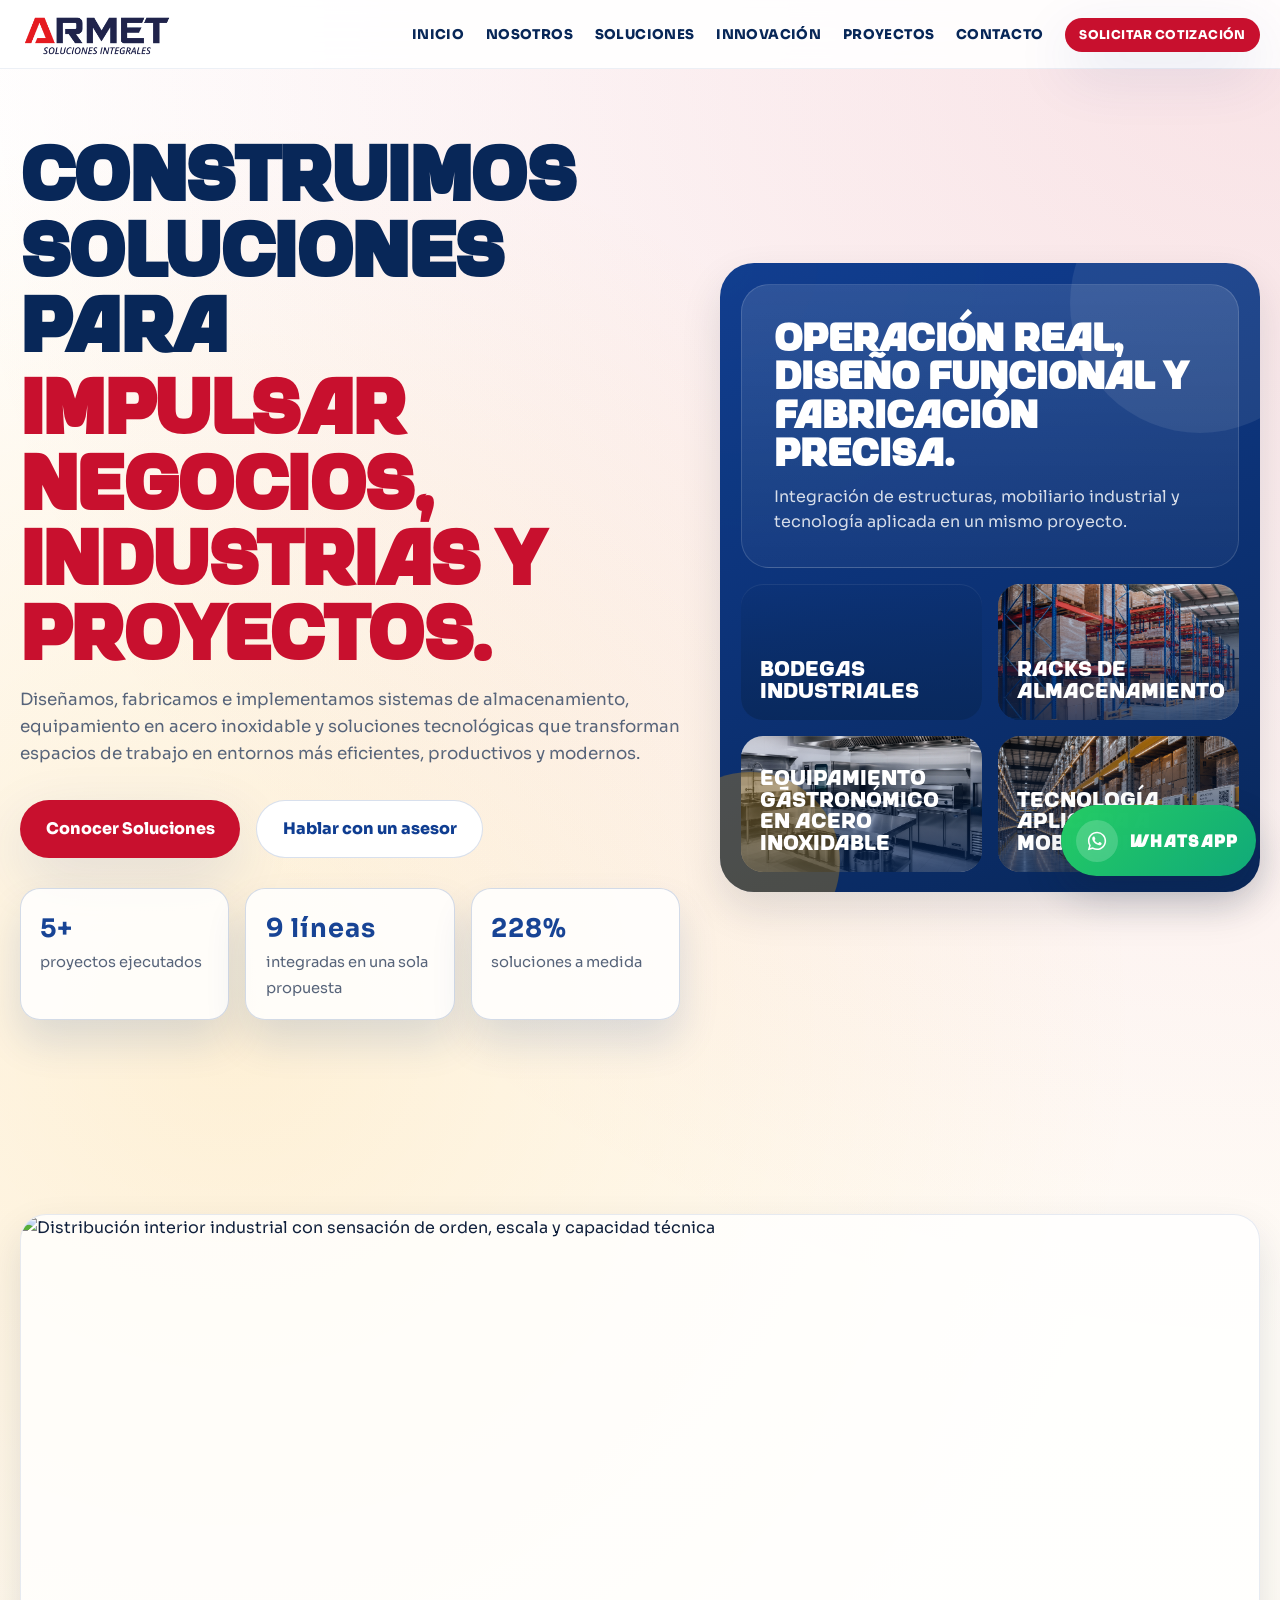
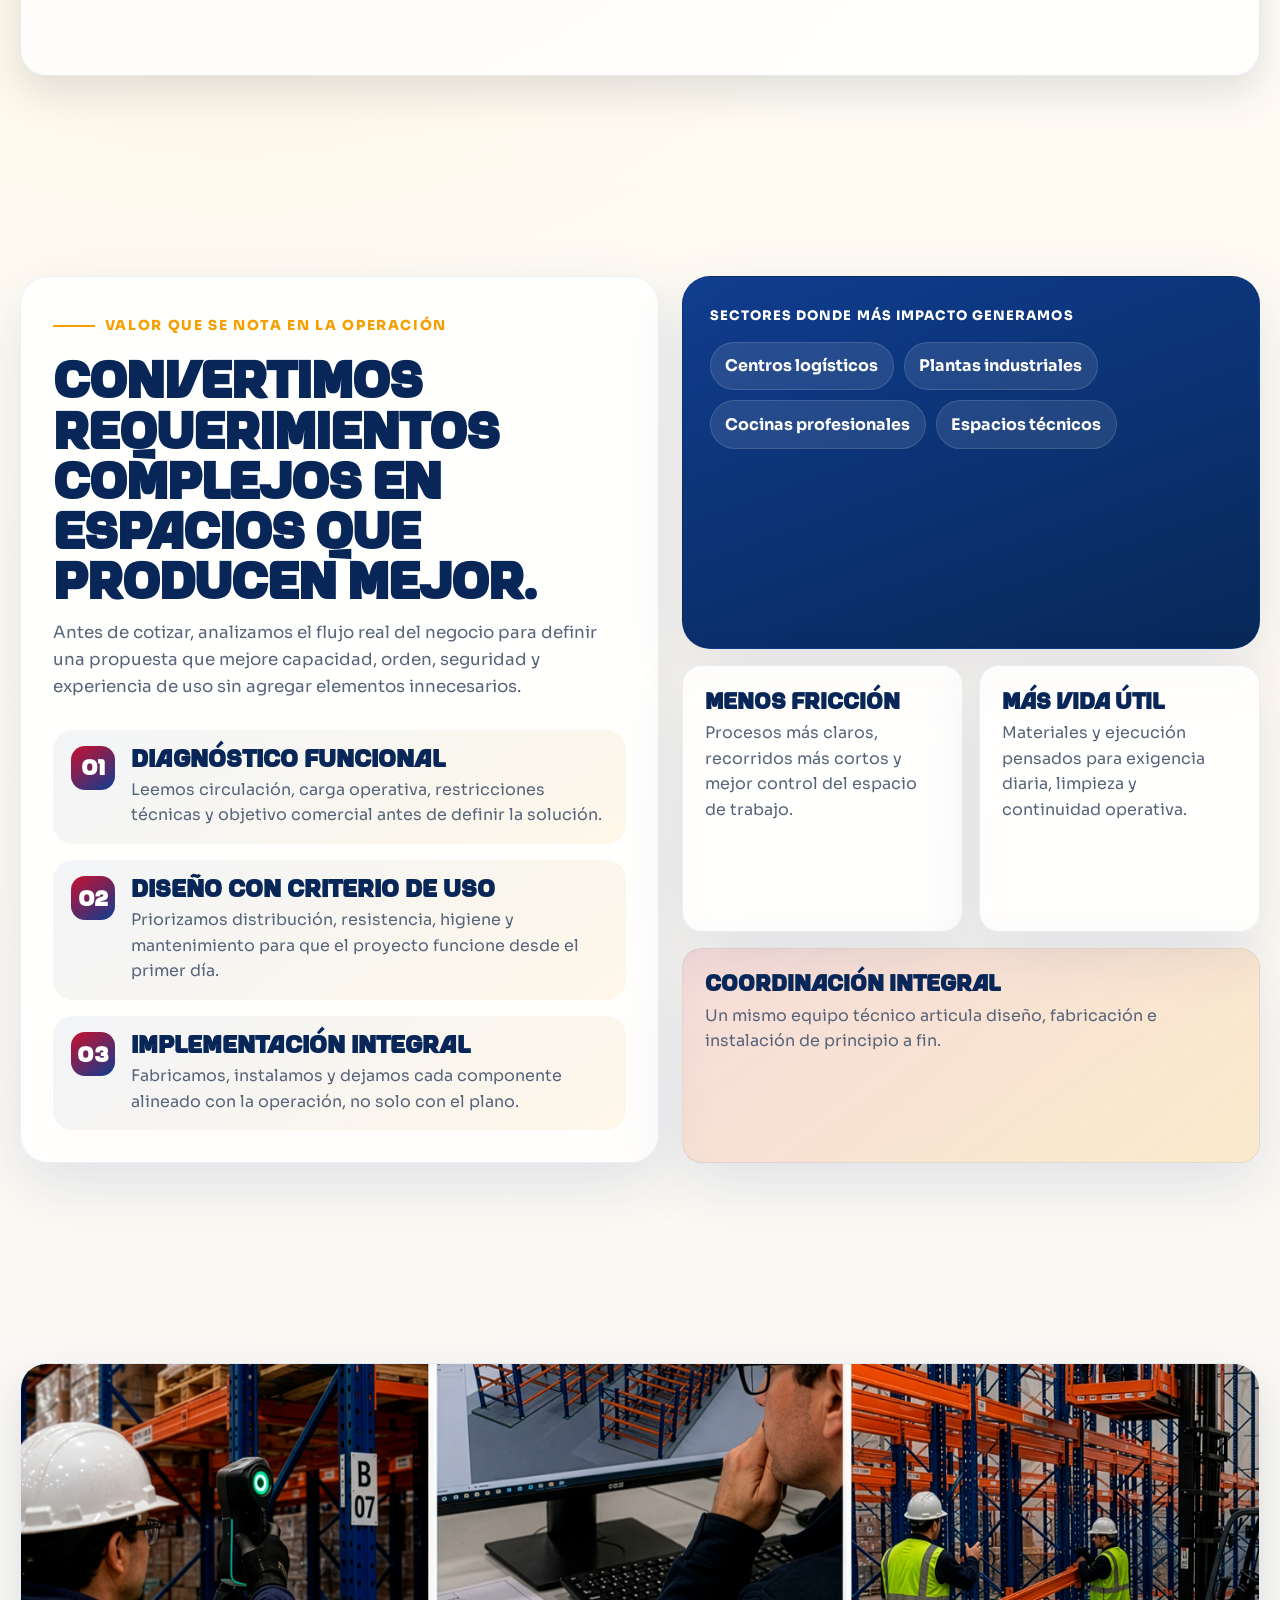
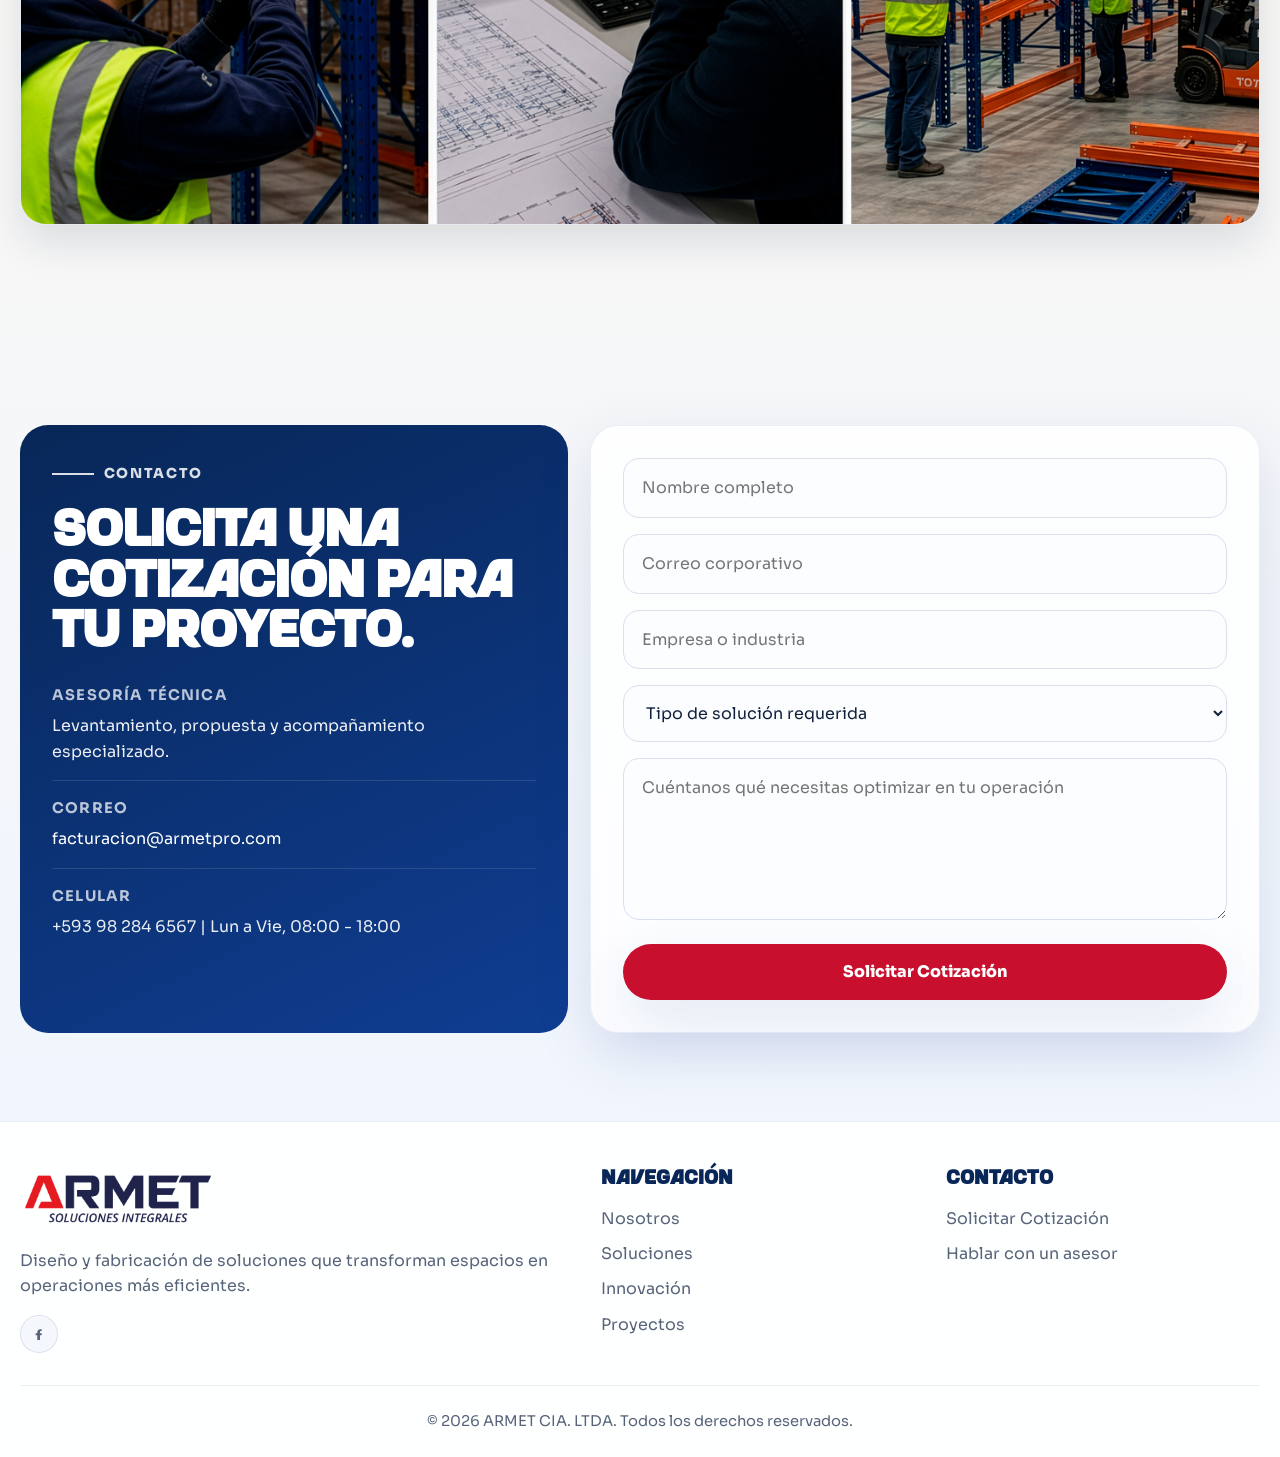
==== commit 477b9942: "Replace Manrope/Rajdhani with local Sora/Varien fonts - Add fonts/ directory with Varien.otf and Sor" ====
--- a/inicio/index.html
+++ b/inicio/index.html
@@ -6,9 +6,7 @@
     <meta name="description" content="ARMET CIA. LTDA. desarrolla soluciones integrales en metalmecánica, acero inoxidable, almacenamiento industrial y tecnología aplicada.">
     <title>ARMET CIA. LTDA. | Soluciones integrales para industria y negocios</title>
     <link rel="stylesheet" href="../css/styles.css?v=4">
-    <link rel="preconnect" href="https://fonts.googleapis.com">
-    <link rel="preconnect" href="https://fonts.gstatic.com" crossorigin>
-    <link href="https://fonts.googleapis.com/css2?family=Manrope:wght@400;500;600;700;800&family=Rajdhani:wght@600;700&display=swap" rel="stylesheet">
+    <link rel="stylesheet" href="../css/fonts.css">
 </head>
 <body>
     <nav class="navbar" id="navbar">
--- a/css/styles.css
+++ b/css/styles.css
@@ -31,7 +31,7 @@
 }
 
 body {
-    font-family: 'Manrope', sans-serif;
+    font-family: 'Sora', sans-serif;
     color: var(--text-main);
     background:
         radial-gradient(circle at top right, rgba(200, 16, 46, 0.12), transparent 28%),
@@ -187,7 +187,7 @@
 .page-badge-card strong {
     display: block;
     margin-bottom: 0.6rem;
-    font-family: 'Rajdhani', sans-serif;
+    font-family: 'Varien', sans-serif;
     font-size: 1.5rem;
     line-height: 1;
 }
@@ -261,7 +261,7 @@
     position: relative;
     z-index: 1;
     color: var(--white);
-    font-family: 'Rajdhani', sans-serif;
+    font-family: 'Varien', sans-serif;
     font-size: 1.8rem;
     line-height: 1;
 }
@@ -271,7 +271,7 @@
 }
 
 .business-copy h2 {
-    font-family: 'Rajdhani', sans-serif;
+    font-family: 'Varien', sans-serif;
     font-size: 2.2rem;
     line-height: 0.98;
     color: var(--primary-blue-dark);
@@ -368,7 +368,7 @@
     border-radius: 14px;
     background: linear-gradient(145deg, var(--primary-red), var(--primary-blue));
     color: var(--white);
-    font-family: 'Rajdhani', sans-serif;
+    font-family: 'Varien', sans-serif;
     font-size: 1.4rem;
     font-weight: 700;
 }
@@ -431,13 +431,13 @@
     border-radius: 14px;
     background: linear-gradient(145deg, var(--primary-red), var(--primary-blue));
     color: var(--white);
-    font-family: 'Rajdhani', sans-serif;
+    font-family: 'Varien', sans-serif;
     font-size: 1.35rem;
     font-weight: 700;
 }
 
 .impact-step h3 {
-    font-family: 'Rajdhani', sans-serif;
+    font-family: 'Varien', sans-serif;
     font-size: 1.5rem;
     line-height: 1;
     color: var(--primary-blue-dark);
@@ -511,7 +511,7 @@
 .impact-mini-card strong {
     display: block;
     margin-bottom: 0.55rem;
-    font-family: 'Rajdhani', sans-serif;
+    font-family: 'Varien', sans-serif;
     font-size: 1.4rem;
     line-height: 1;
     color: var(--primary-blue-dark);
@@ -554,7 +554,7 @@
 
 .hero-title,
 .section-title {
-    font-family: 'Rajdhani', sans-serif;
+    font-family: 'Varien', sans-serif;
     font-weight: 700;
     line-height: 0.98;
     letter-spacing: -0.02em;
@@ -733,7 +733,7 @@
 }
 
 .hero-frame h2 {
-    font-family: 'Rajdhani', sans-serif;
+    font-family: 'Varien', sans-serif;
     font-size: clamp(2rem, 3vw, 2.8rem);
     line-height: 1;
     color: var(--white);
@@ -757,7 +757,7 @@
     align-items: end;
     position: relative;
     border-radius: 22px;
-    font-family: 'Rajdhani', sans-serif;
+    font-family: 'Varien', sans-serif;
     font-size: 1.35rem;
     line-height: 1;
     overflow: hidden;
@@ -852,7 +852,7 @@
 }
 
 .image-placeholder-label {
-    font-family: 'Rajdhani', sans-serif;
+    font-family: 'Varien', sans-serif;
     font-size: 1.05rem;
     font-weight: 800;
     letter-spacing: 0.14em;
@@ -1000,7 +1000,7 @@
     border-radius: 18px;
     background: linear-gradient(145deg, rgba(245, 160, 0, 0.18), rgba(15, 61, 145, 0.12));
     color: var(--primary-red);
-    font-family: 'Rajdhani', sans-serif;
+    font-family: 'Varien', sans-serif;
     font-size: 1.45rem;
     font-weight: 700;
     margin-bottom: 1rem;
@@ -1009,7 +1009,7 @@
 .solution-card h3,
 .project-content h3,
 .process-step h3 {
-    font-family: 'Rajdhani', sans-serif;
+    font-family: 'Varien', sans-serif;
     font-size: 1.7rem;
     line-height: 1;
     margin-bottom: 0.75rem;
@@ -1058,7 +1058,7 @@
     border-radius: 14px;
     background: rgba(255, 255, 255, 0.18);
     color: var(--white);
-    font-family: 'Rajdhani', sans-serif;
+    font-family: 'Varien', sans-serif;
     font-size: 1.6rem;
     font-weight: 700;
 }
@@ -1329,7 +1329,7 @@
 }
 
 .contact-info-card h3 {
-    font-family: 'Rajdhani', sans-serif;
+    font-family: 'Varien', sans-serif;
     font-size: 1.5rem;
     line-height: 1;
     color: var(--primary-blue-dark);
@@ -1513,7 +1513,7 @@
 
 .footer h4 {
     margin-bottom: 0.85rem;
-    font-family: 'Rajdhani', sans-serif;
+    font-family: 'Varien', sans-serif;
     font-size: 1.2rem;
     color: var(--primary-blue-dark);
 }
@@ -1601,7 +1601,7 @@
 }
 
 .whatsapp-float__label {
-    font-family: 'Rajdhani', sans-serif;
+    font-family: 'Varien', sans-serif;
     font-size: 1rem;
     font-weight: 700;
     letter-spacing: 0.08em;
--- a/css/fonts.css
+++ b/css/fonts.css
@@ -0,0 +1,80 @@
+@font-face {
+    font-family: 'Sora';
+    src: url('../fonts/Sora-VariableFont_wght.ttf') format('truetype-variations'),
+         url('../fonts/Sora-VariableFont_wght.ttf') format('truetype');
+    font-weight: 100 800;
+    font-style: normal;
+    font-display: swap;
+}
+
+@font-face {
+    font-family: 'Sora';
+    src: url('../fonts/static/Sora-Thin.ttf') format('truetype');
+    font-weight: 100;
+    font-style: normal;
+    font-display: swap;
+}
+
+@font-face {
+    font-family: 'Sora';
+    src: url('../fonts/static/Sora-ExtraLight.ttf') format('truetype');
+    font-weight: 200;
+    font-style: normal;
+    font-display: swap;
+}
+
+@font-face {
+    font-family: 'Sora';
+    src: url('../fonts/static/Sora-Light.ttf') format('truetype');
+    font-weight: 300;
+    font-style: normal;
+    font-display: swap;
+}
+
+@font-face {
+    font-family: 'Sora';
+    src: url('../fonts/static/Sora-Regular.ttf') format('truetype');
+    font-weight: 400;
+    font-style: normal;
+    font-display: swap;
+}
+
+@font-face {
+    font-family: 'Sora';
+    src: url('../fonts/static/Sora-Medium.ttf') format('truetype');
+    font-weight: 500;
+    font-style: normal;
+    font-display: swap;
+}
+
+@font-face {
+    font-family: 'Sora';
+    src: url('../fonts/static/Sora-SemiBold.ttf') format('truetype');
+    font-weight: 600;
+    font-style: normal;
+    font-display: swap;
+}
+
+@font-face {
+    font-family: 'Sora';
+    src: url('../fonts/static/Sora-Bold.ttf') format('truetype');
+    font-weight: 700;
+    font-style: normal;
+    font-display: swap;
+}
+
+@font-face {
+    font-family: 'Sora';
+    src: url('../fonts/static/Sora-ExtraBold.ttf') format('truetype');
+    font-weight: 800;
+    font-style: normal;
+    font-display: swap;
+}
+
+@font-face {
+    font-family: 'Varien';
+    src: url('../fonts/Varien.otf') format('opentype');
+    font-weight: 400;
+    font-style: normal;
+    font-display: swap;
+}
